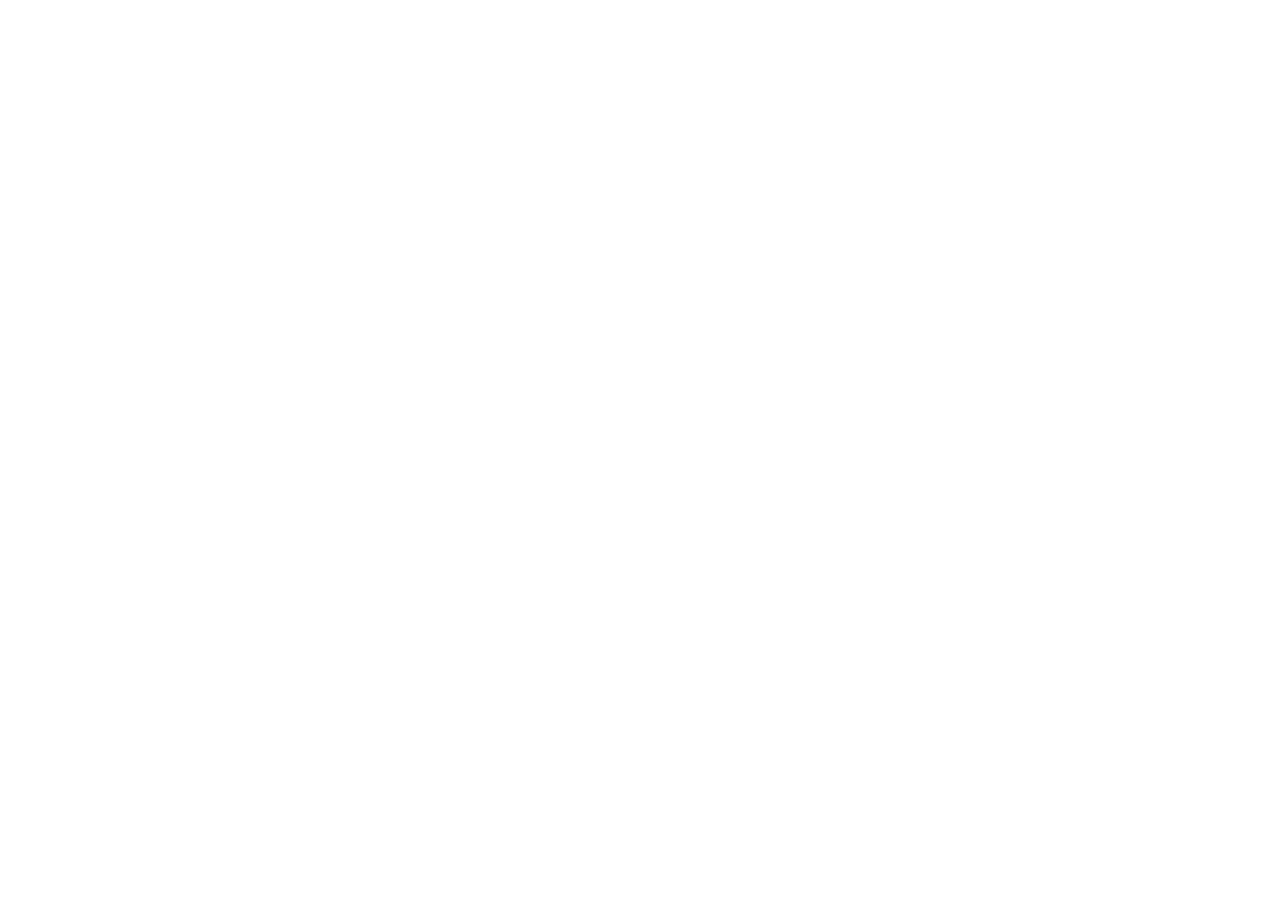
==== index.html @ 2ada63ed "leves atualizações" ====
<!DOCTYPE html>
<html lang="pt-br">
<head>
    <meta charset="UTF-8">
    <meta name="viewport" content="width=device-width, initial-scale=1.0">
    <link rel="shortcut icon" href="favicon.ico" type="image/x-icon">
    <link rel="stylesheet" href="estilos/style.css">
    <title>Projeto Redes Sociais</title>
</head>
<body>
    <main>
        <section id="telefone">

        </section>

        <section id="redes-sociais">

        </section>
    </main>
</body>
</html>
---- estilos/style.css ----
@charset "UTF-8";

/* Reset geral do projeto */
* {
    margin: 0px;
    padding: 0px;
    font-family: Arial, Helvetica, sans-serif;
}

html, body {
    height: vh;
    width: 100vw;
}
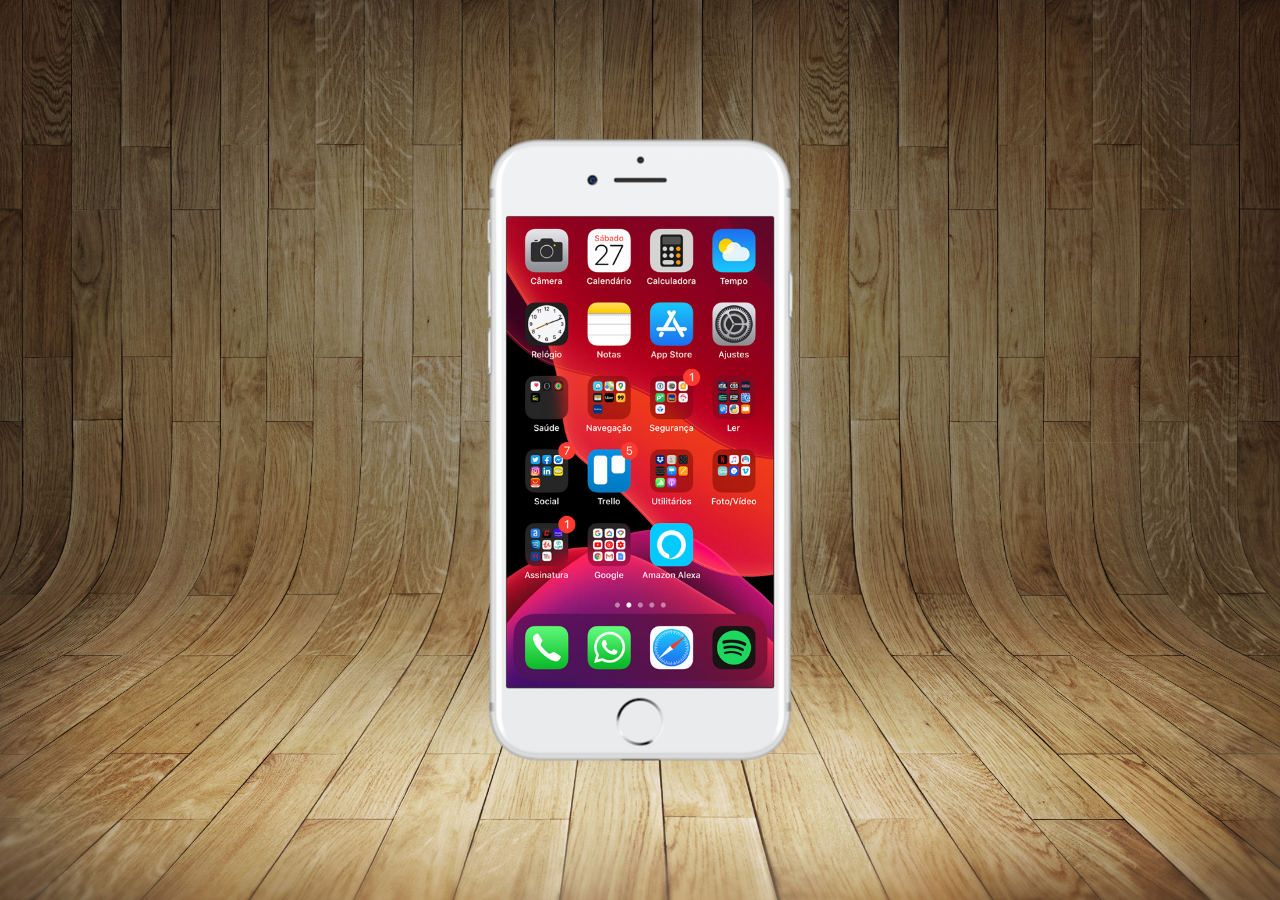
==== commit 1b721526: "criação da tela home.html" ====
--- a/index.html
+++ b/index.html
@@ -10,6 +10,8 @@
 <body>
     <main>
         <section id="telefone">
+            
+            <iframe src="home.html" name="tela" id="tela" frameborder="0"></iframe>
 
         </section>
 
--- a/estilos/style.css
+++ b/estilos/style.css
@@ -8,6 +8,38 @@
 }
 
 html, body {
-    height: vh;
+    height: 100vh;
     width: 100vw;
+    background-color: black;
+}
+
+body {
+    background: url("../imagens/fundo-madeira.jpg") no-repeat top center;
+    background-size: cover;
+    background-attachment: fixed;
+}
+
+main {
+    height: 100vh;
+    position: relative;
+}
+
+section#telefone {
+    /*Editando a section para centralizá-la verticalmente*/
+    position: absolute;
+    top: 50%;
+    left: 50%;
+    transform: translate(-50%, -50%);
+    /*Finalizando essa formatação*/
+    height: 627px;
+    width: 311px;
+    background: url("../imagens/frame-iphone.png") no-repeat;
+}
+
+iframe#tela{
+    position: relative;
+    top: 80px;
+    left: 22px;
+    width: 267px;
+    height: 471px;
 }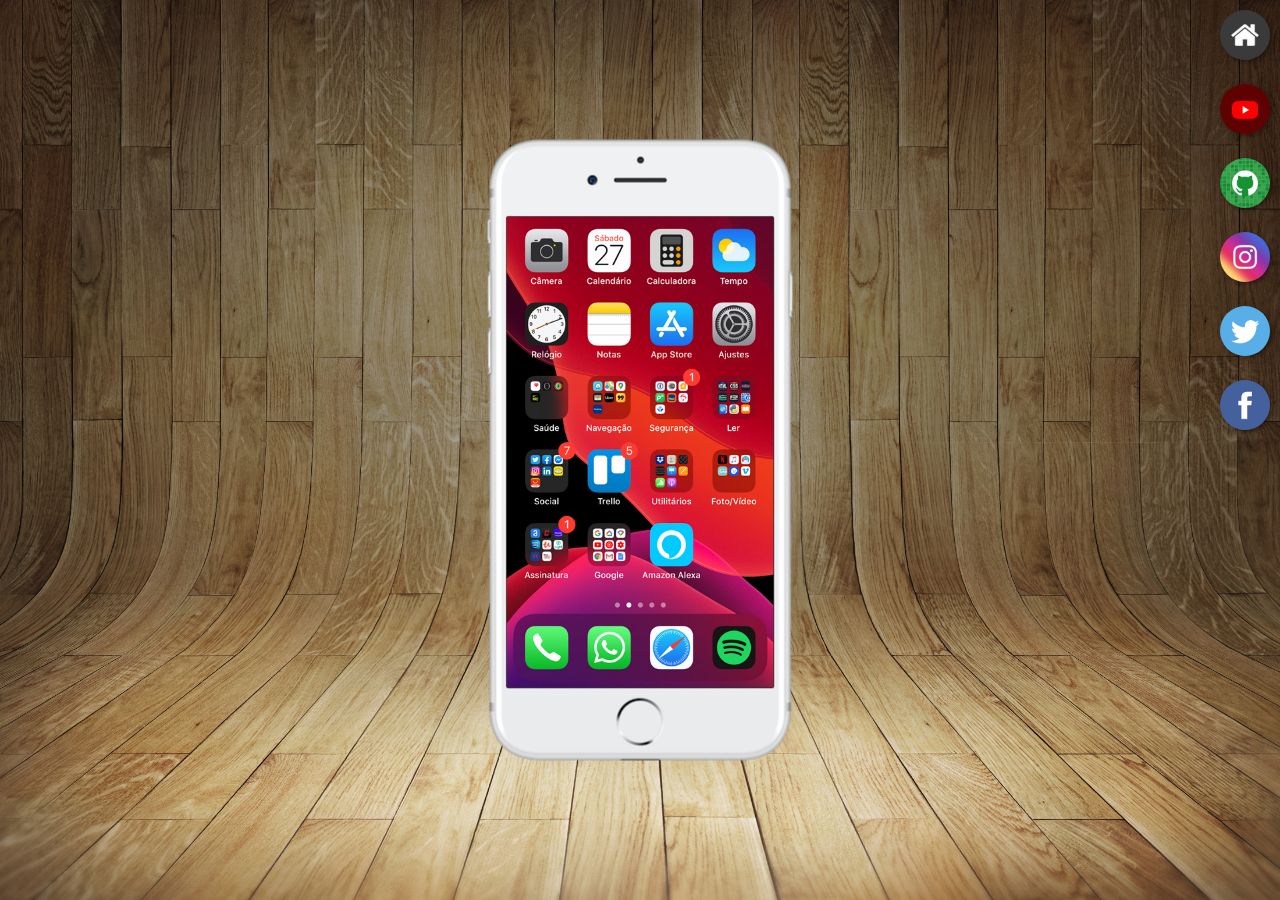
==== commit 09423010: "criando botões laterais" ====
--- a/index.html
+++ b/index.html
@@ -11,12 +11,21 @@
     <main>
         <section id="telefone">
             
-            <iframe src="home.html" name="tela" id="tela" frameborder="0"></iframe>
+            <iframe src="home.html" name="tela" id="tela" frameborder="0">
+                Seu navegador não é compatível com isso.
+            </iframe>
 
         </section>
 
         <section id="redes-sociais">
 
+            <a href="#" target="tela"><img src="imagens/logo-home.jpg" alt="Home"></a><br>
+            <a href="#" target="tela"><img src="imagens/logo-youtube.jpg" alt="Youtube"></a><br>
+            <a href="#" target="tela"><img src="imagens/logo-github.jpg" alt="GitHub"></a><br>
+            <a href="#" target="tela"><img src="imagens/logo-instagram.jpg" alt="Instagram"></a><br>
+            <a href="#" target="tela"><img src="imagens/logo-twitter.jpg" alt="Twitter or X"></a><br>
+            <a href="#" target="tela"><img src="imagens/logo-facebook.jpg" alt="Facebook"></a><br>
+
         </section>
     </main>
 </body>
--- a/estilos/style.css
+++ b/estilos/style.css
@@ -42,4 +42,23 @@
     left: 22px;
     width: 267px;
     height: 471px;
+}
+
+section#redes-sociais {
+    text-align: right;
+}
+
+section#redes-sociais img {
+    width: 50px;
+    margin: 10px;
+    border-radius: 50%;
+    box-shadow: 2px 2px 5px rgba(0, 0, 0, 0.400);
+    box-sizing: border-box;
+}
+
+section#redes-sociais img:hover {
+    border: 2px solid rgba(255, 255, 255, 0.6);
+    transform: translate(-3px, -3px);
+    box-shadow: 5px 5px 10px rgba(0, 0, 0, 0.6);
+    transition: transform .3s, border .3s;
 }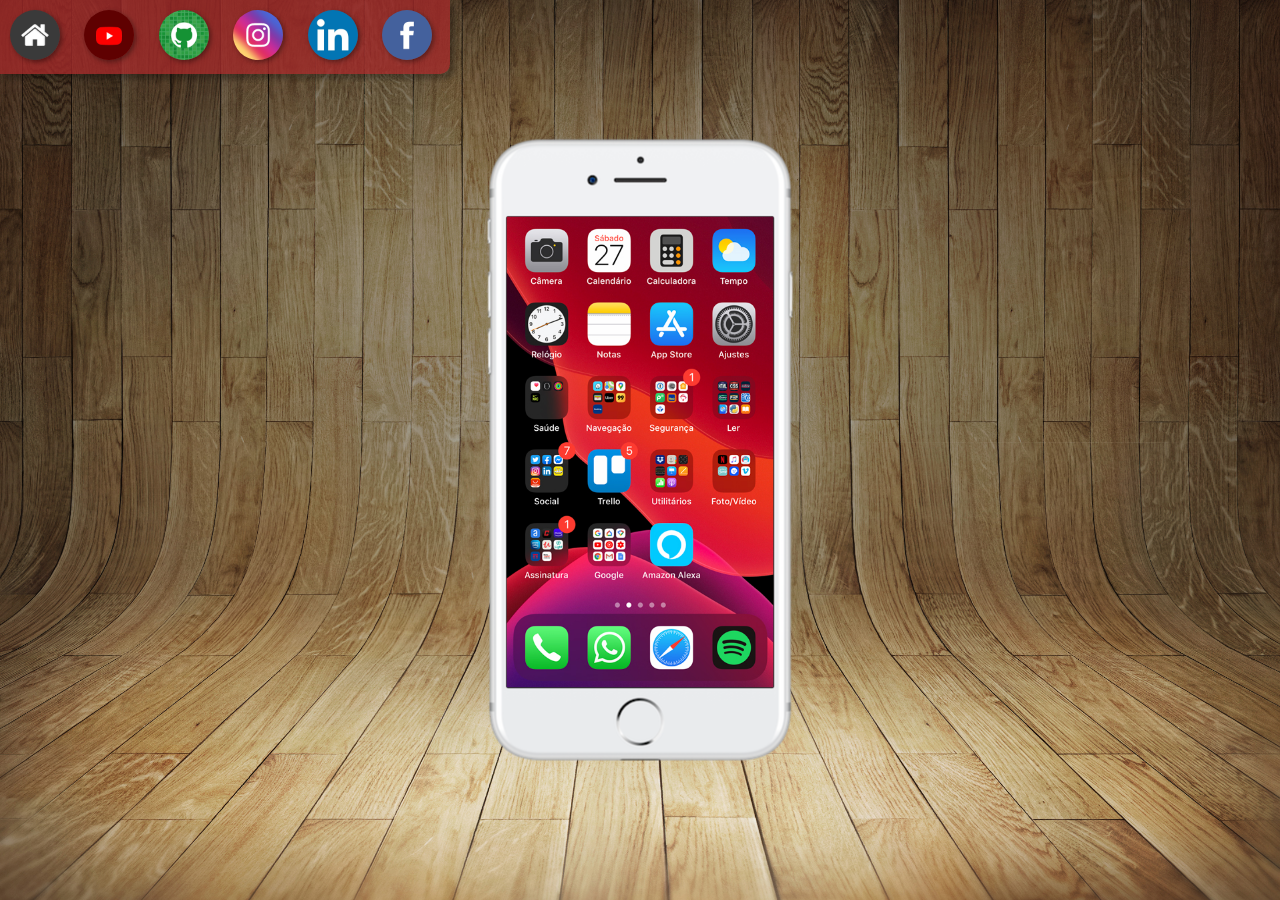
==== commit 11260844: "adicionando o meu linkedin" ====
--- a/index.html
+++ b/index.html
@@ -19,12 +19,12 @@
 
         <section id="redes-sociais">
 
-            <a href="#" target="tela"><img src="imagens/logo-home.jpg" alt="Home"></a><br>
-            <a href="#" target="tela"><img src="imagens/logo-youtube.jpg" alt="Youtube"></a><br>
-            <a href="#" target="tela"><img src="imagens/logo-github.jpg" alt="GitHub"></a><br>
-            <a href="#" target="tela"><img src="imagens/logo-instagram.jpg" alt="Instagram"></a><br>
-            <a href="#" target="tela"><img src="imagens/logo-twitter.jpg" alt="Twitter or X"></a><br>
-            <a href="#" target="tela"><img src="imagens/logo-facebook.jpg" alt="Facebook"></a><br>
+            <a href="home.html" target="tela"><img src="imagens/logo-home.jpg" alt="Home"></a>
+            <a href="youtube.html" target="tela"><img src="imagens/logo-youtube.jpg" alt="Youtube"></a>
+            <a href="github.html" target="tela"><img src="imagens/logo-github.jpg" alt="GitHub"></a>
+            <a href="instagram.html" target="tela"><img src="imagens/logo-instagram.jpg" alt="Instagram"></a>
+            <a href="linkedin.html" target="tela"><img src="imagens/logo-linkedin.png" alt="Linkedin"></a>
+            <a href="facebook.html" target="tela"><img src="imagens/logo-facebook.jpg" alt="Facebook"></a>
 
         </section>
     </main>
--- a/estilos/style.css
+++ b/estilos/style.css
@@ -45,7 +45,11 @@
 }
 
 section#redes-sociais {
-    text-align: right;
+    background-color: rgba(165, 42, 42, 0.774);
+    border-radius: 0px 0px 10px 0px;
+    width: 450px;
+    box-shadow: 5px 5px 5px rgba(0, 0, 0, 0.270);
+    text-align: left;
 }
 
 section#redes-sociais img {
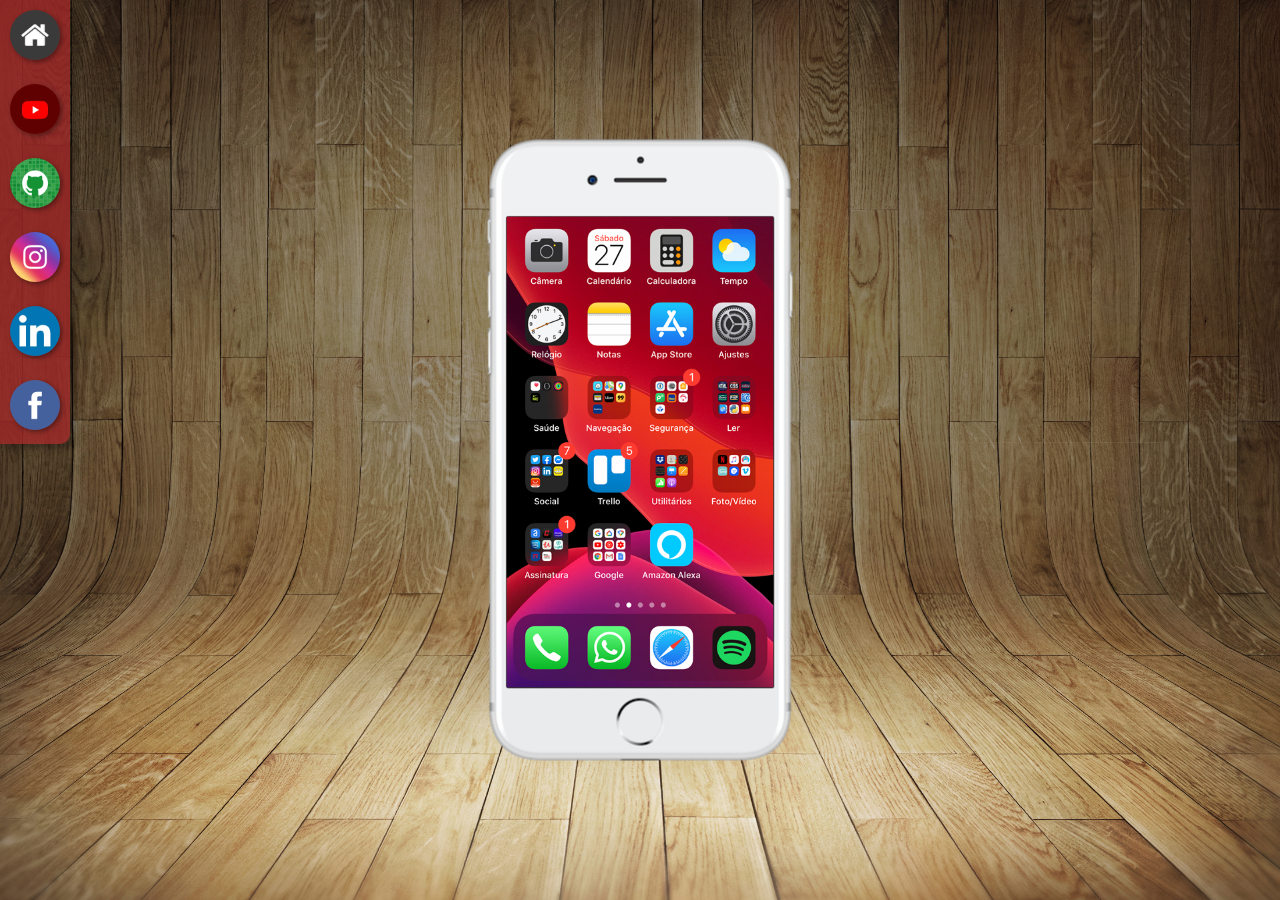
==== commit 4260b33f: "mais atualizações" ====
--- a/index.html
+++ b/index.html
@@ -19,12 +19,12 @@
 
         <section id="redes-sociais">
 
-            <a href="home.html" target="tela"><img src="imagens/logo-home.jpg" alt="Home"></a>
-            <a href="youtube.html" target="tela"><img src="imagens/logo-youtube.jpg" alt="Youtube"></a>
-            <a href="github.html" target="tela"><img src="imagens/logo-github.jpg" alt="GitHub"></a>
-            <a href="instagram.html" target="tela"><img src="imagens/logo-instagram.jpg" alt="Instagram"></a>
-            <a href="linkedin.html" target="tela"><img src="imagens/logo-linkedin.png" alt="Linkedin"></a>
-            <a href="facebook.html" target="tela"><img src="imagens/logo-facebook.jpg" alt="Facebook"></a>
+            <a href="home.html" target="tela"><img src="imagens/logo-home.jpg" alt="Home"></a><br>
+            <a href="youtube.html" target="tela"><img src="imagens/logo-youtube.jpg" alt="Youtube"></a><br>
+            <a href="github.html" target="tela"><img src="imagens/logo-github.jpg" alt="GitHub"></a><br>
+            <a href="instagram.html" target="tela"><img src="imagens/logo-instagram.jpg" alt="Instagram"></a><br>
+            <a href="linkedin.html" target="tela"><img src="imagens/logo-linkedin.png" alt="Linkedin"></a><br>
+            <a href="facebook.html" target="tela"><img src="imagens/logo-facebook.jpg" alt="Facebook"></a><br>
 
         </section>
     </main>
--- a/estilos/style.css
+++ b/estilos/style.css
@@ -47,7 +47,7 @@
 section#redes-sociais {
     background-color: rgba(165, 42, 42, 0.774);
     border-radius: 0px 0px 10px 0px;
-    width: 450px;
+    width: 70px;
     box-shadow: 5px 5px 5px rgba(0, 0, 0, 0.270);
     text-align: left;
 }
